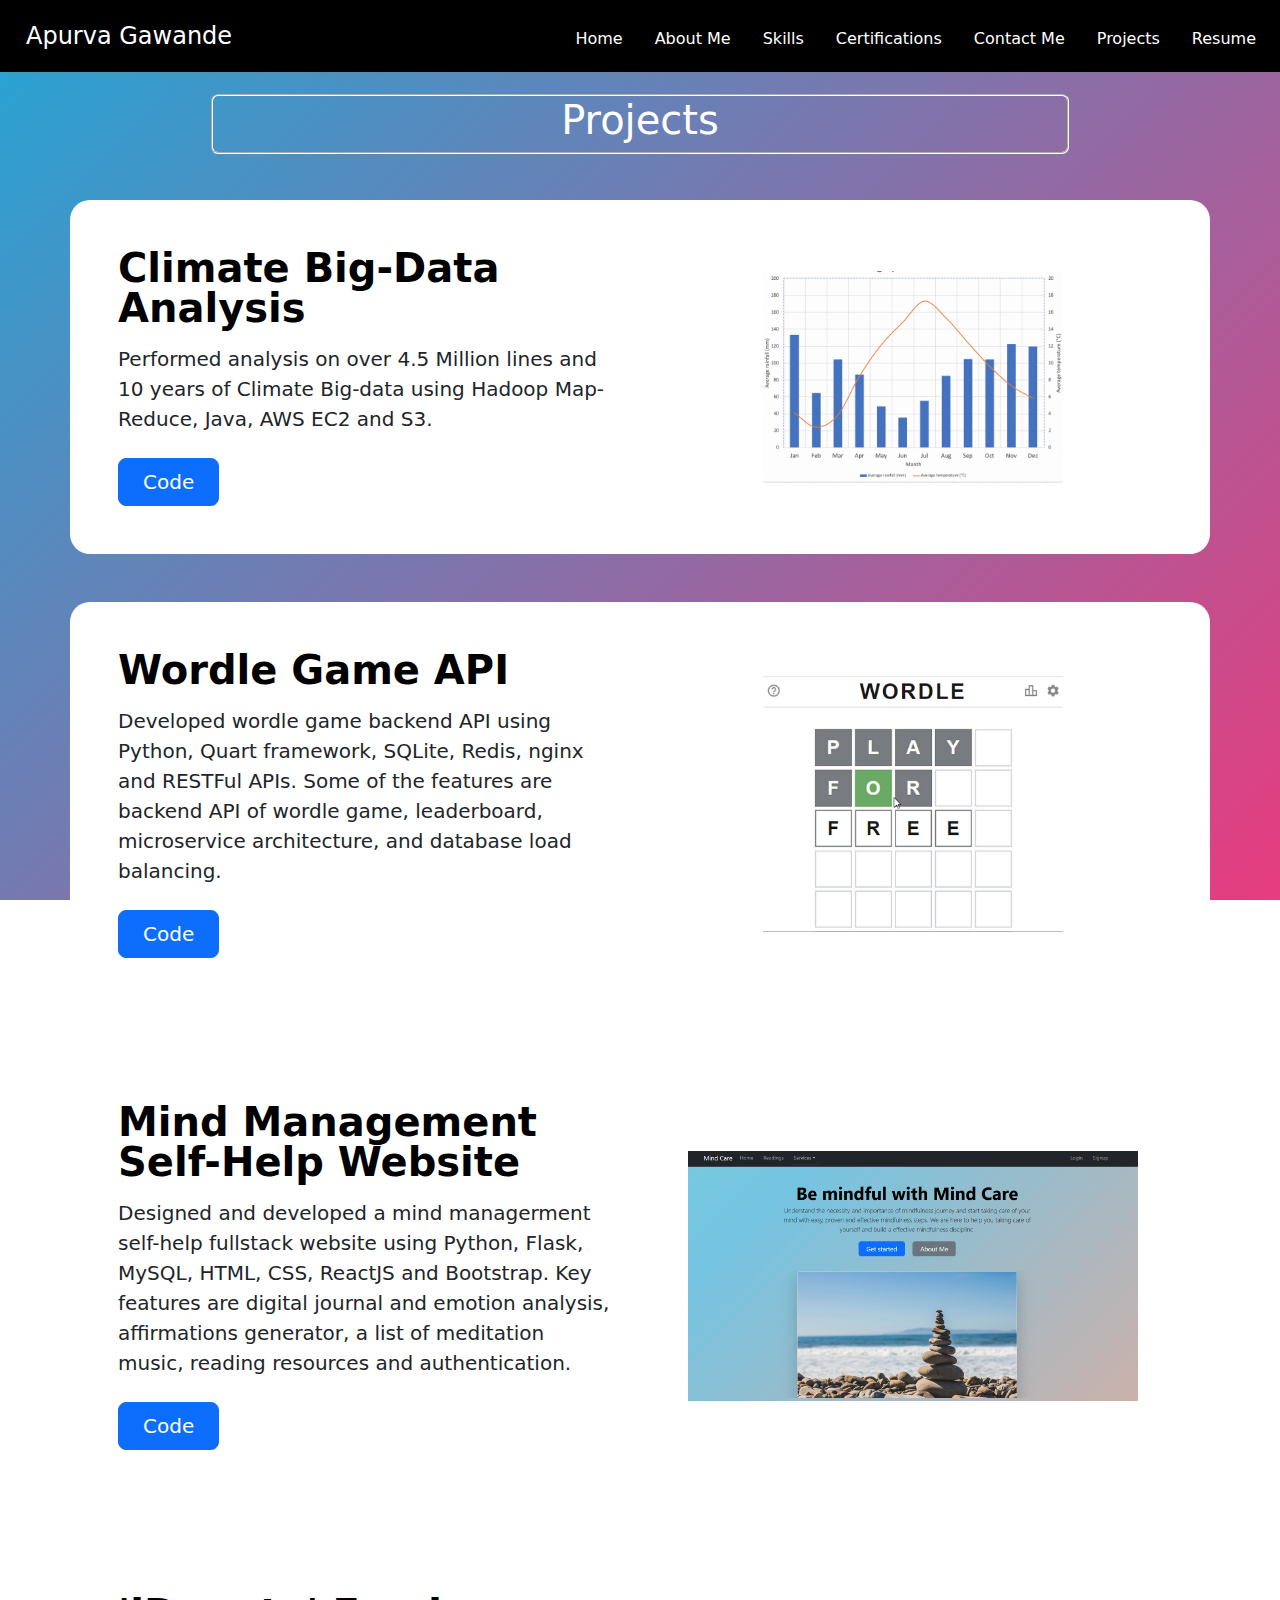
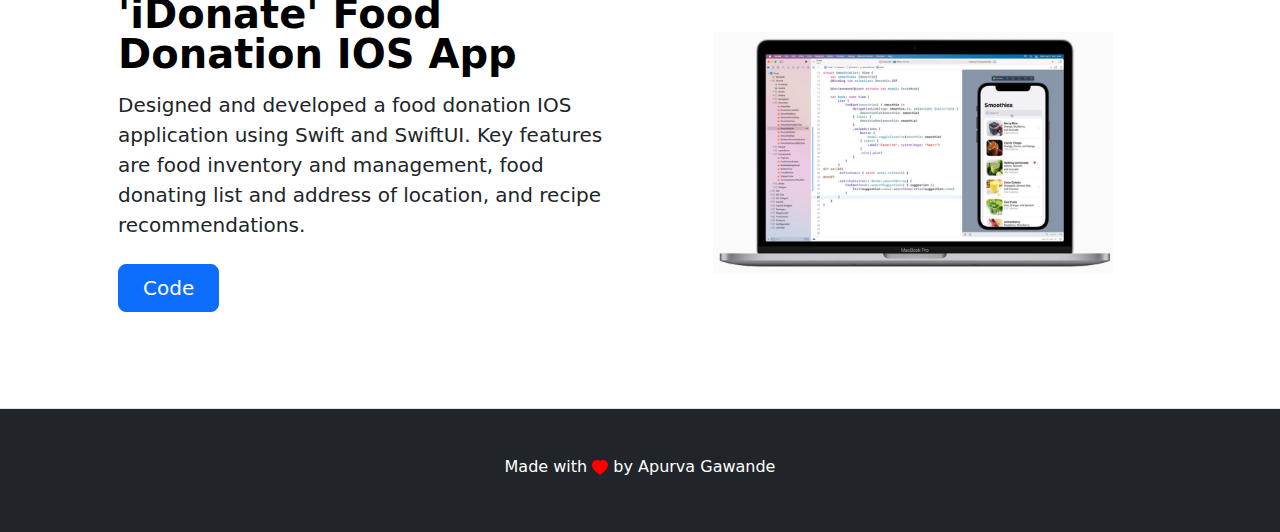
==== projects.html @ 17a97fa0 "first commit" ====
<!DOCTYPE html>
<html lang="en" dir="ltr">
    <head>
        <meta charset="utf-8">
        <title>Portfolio - Apurva Gawande</title>
        <link rel="stylesheet" href="index.css">
        <link href="https://fonts.googleapis.com/css?family=Press+Start+2P" rel="stylesheet">
        <link href="https://cdn.jsdelivr.net/npm/bootstrap@5.3.3/dist/css/bootstrap.min.css" rel="stylesheet" integrity="sha384-QWTKZyjpPEjISv5WaRU9OFeRpok6YctnYmDr5pNlyT2bRjXh0JMhjY6hW+ALEwIH" crossorigin="anonymous">
      </head>
      <body id="project">
        <header class="navbar navbar-expand-lg navbar-dark nav-active header-scrolled py-2 mb-4 px-3">
          <a type="button" href="/" class="d-flex align-items-center mb-3 mb-md-0 me-md-auto link-body-emphasis text-white">
          <span class="fs-4">Apurva Gawande</span>
          </a>
          <button class="navbar-toggler bg-body-light" type="button" data-bs-toggle="collapse" data-bs-target="#navbarsExample05" aria-controls="navbarsExample05" aria-expanded="false" aria-label="Toggle navigation">
            <span class="navbar-toggler-icon"></span>
          </button>
  
          <div class="collapse navbar-collapse justify-content-lg-end" id="navbarsExample05">
            <ul class="navbar-nav nav-underline mt-2 mb-2 mb-lg-0">
                <li class="nav-item"><a href="./index.html#home" class="nav-link text-white" aria-current="page">Home</a></li>
                <li class="nav-item"><a href="./index.html#about" class="nav-link text-white">About Me</a></li>
                <li class="nav-item"><a href="./index.html#skills" class="nav-link text-white">Skills</a></li>
                <li class="nav-item"><a href="./index.html#certifications" class="nav-link text-white">Certifications</a></li>
                <!-- <li class="nav-item"><a href="./index.html#experience" class="nav-link text-white">Experience</a></li> -->
                <li class="nav-item"><a href="./index.html#contact" class="nav-link text-white">Contact Me</a></li>
                <li class="nav-item"><a href="./projects.html" class="nav-link text-white">Projects</a></li>
                <li class="nav-item"><a href="./resume.html" class="nav-link text-white">Resume</a></li>
            </ul>
        </div>
      </header>
      <div class="container d-flex justify-content-center heading-button col-8">
        <h1 class="text-white">Projects</h1>
      </div>
      <div class="container project col-xxl-8 px-5 py-4 my-5">
        <div class="row flex-lg-row-reverse align-items-center g-5 py-4">
          <div class="col-10 col-sm-8 col-lg-6">
            <img src="./dataProject.png" class="d-block mx-lg-auto img-fluid" alt="Bootstrap Themes" width="300" height="200" loading="lazy">
          </div>
          <div class="col-lg-6">
            <h1 class="fw-bold text-body-emphasis lh-1 mb-3">Climate Big-Data Analysis</h1>
            <p class="lead">Performed analysis on over 4.5 Million lines and 10 years of Climate Big-data using Hadoop Map-Reduce, Java, AWS EC2 and S3.</p>
            <div class="d-grid gap-2 d-md-flex justify-content-md-start">
              <a href="https://github.com/ApurvaG04/Climate-Data-Analysis-using-Hadoop-Mapreduce" type="button" class="btn btn-primary btn-lg px-4 me-md-2 mt-2">Code</a>
              <!-- <button type="button" class="btn btn-outline-secondary btn-lg px-4">Default</button> -->
            </div>
          </div>
        </div>
      </div>
      <div class="container project col-xxl-8 px-5 py-4 my-5">
        <div class="row flex-lg-row-reverse align-items-center g-5 py-4">
          <div class="col-10 col-sm-8 col-lg-6">
            <img src="./wordleProject.png" class="d-block mx-lg-auto img-fluid" alt="Bootstrap Themes" width="300" height="200" loading="lazy">
          </div>
          <div class="col-lg-6">
            <h1 class="fw-bold text-body-emphasis lh-1 mb-3">Wordle Game API</h1>
            <p class="lead">Developed wordle game backend API using Python, Quart framework, SQLite, Redis, nginx and RESTFul APIs. Some of the features are backend API of wordle game, leaderboard, microservice architecture, and database load balancing.</p>
            <div class="d-grid gap-2 d-md-flex justify-content-md-start">
              <a href="https://github.com/ApurvaG04/Wordle-game-API" type="button" class="btn btn-primary btn-lg px-4 me-md-2 mt-2">Code</a>
              <!-- <button type="button" class="btn btn-outline-secondary btn-lg px-4">Default</button> -->
            </div>
          </div>
        </div>
      </div>
      <div class="container project col-xxl-8 px-5 py-4 my-5">
        <div class="row flex-lg-row-reverse align-items-center g-5 py-4">
          <div class="col-10 col-sm-8 col-lg-6">
            <img src="./mindcare.png" class="d-block mx-lg-auto img-fluid" alt="Bootstrap Themes" width="450" height="300" loading="lazy">
          </div>
          <div class="col-lg-6">
            <h1 class="fw-bold text-body-emphasis lh-1 mb-3">Mind Management Self-Help Website</h1>
            <p class="lead">Designed and developed a mind managerment self-help fullstack website using Python, Flask, MySQL, HTML, CSS, ReactJS and Bootstrap. Key features are digital journal and emotion analysis, affirmations generator, a list of meditation music, reading resources and authentication.</p>
            <div class="d-grid gap-2 d-md-flex justify-content-md-start">
              <a href="https://github.com/ApurvaG04/Mind-management-Fullstack-website" type="button" class="btn btn-primary btn-lg px-4 me-md-2 mt-2">Code</a>
              <!-- <button type="button" class="btn btn-outline-secondary btn-lg px-4">Default</button> -->
            </div>
          </div>
        </div>
      </div>
      <div class="container project col-xxl-8 px-5 py-4 my-5">
        <div class="row flex-lg-row-reverse align-items-center g-5 py-4">
          <div class="col-10 col-sm-8 col-lg-6">
            <img src="./iDonate.png" class="d-block mx-lg-auto img-fluid" alt="Bootstrap Themes" width="400" height="250" loading="lazy">
          </div>
          <div class="col-lg-6">
            <h1 class="fw-bold text-body-emphasis lh-1 mb-3">'iDonate' Food Donation IOS App</h1>
            <p class="lead">Designed and developed a food donation IOS application using Swift and SwiftUI. Key features are food inventory and management, food donating list and address of location, and recipe recommendations.</p>
            <div class="d-grid gap-2 d-md-flex justify-content-md-start">
              <a href="https://github.com/ApurvaG04/iDonate-IOS-app" type="button" class="btn btn-primary btn-lg px-4 me-md-2 mt-2">Code</a>
              <!-- <button type="button" class="btn btn-outline-secondary btn-lg px-4">Default</button> -->
            </div>
          </div>
        </div>
      </div>
      <div class="d-flex justify-content-center py-5 border-top text-bg-dark">
        <h6>Made with <i class="bi bi-heart-fill"><svg xmlns="http://www.w3.org/2000/svg" width="16" height="16" fill="red" class="bi bi-heart-fill" viewBox="0 0 16 16">
            <path fill-rule="evenodd" d="M8 1.314C12.438-3.248 23.534 4.735 8 15-7.534 4.736 3.562-3.248 8 1.314"></path>
          </svg></i> by Apurva Gawande</h6>
      </div>
      <script src="https://smtpjs.com/v3/smtp.js"></script>
        <script type="text/javascript" src="index.js"></script>
        <script src="https://cdn.jsdelivr.net/npm/bootstrap@5.3.3/dist/js/bootstrap.bundle.min.js" integrity="sha384-YvpcrYf0tY3lHB60NNkmXc5s9fDVZLESaAA55NDzOxhy9GkcIdslK1eN7N6jIeHz" crossorigin="anonymous"></script>
      </body>
</html>
---- index.css ----
html, body {
    width: 100%;
    height:100%;
    font-family:'Roboto';
  }
  
.home {
      background: linear-gradient(-45deg, #ee7752, #e73c7e, #23a6d5, #23d5ab);
      background-size: 400% 400%;
      height:max-content;
      animation: gradient 15s ease infinite;
      padding-top: 6vh;
      padding-bottom: 6vh;
}

.picture {
  border-radius: 160px;
  border: 5px solid black;
}

#project, #resume {
  background: linear-gradient(-45deg, #e73c7e, #23a6d5);
  background-attachment: fixed;
}

#about {
  text-align: justify;
}

.project {
  background-color: white;
  border-radius: 20px;
}

.heading-button {
  outline-width: 2px;
  outline-color: white;
  outline-style: groove;
  border-radius: 5px;

}

nav.nav-fixed {
  width: 100%;
  position:fixed;
  /* background-color: black; */
  box-shadow: 5px -1px 12px -5px grey;
  transition: 0.3s ease-in-out;
}

.nav-passive {
  background: linear-gradient(-45deg, #ee7752, #e73c7e, #23a6d5, #23d5ab);
  background-size: 400% 400%;
  height:max-content;
  animation: gradient 15s ease infinite;
}


.nav-active {
  background-color: black;
  box-shadow: 5px -1px 12px -5px grey;
}

span {
    padding: 10px;
}

#skills > p > span > img {
    height: 70px;
    width: 70px;
}

#skills {
    height: 100vh;
}
  
  @keyframes gradient {
      0% {
          background-position: 0% 50%;
      }
      50% {
          background-position: 100% 50%;
      }
      100% {
          background-position: 0% 50%;
      }
  }

.footer, #certifications {
  background: linear-gradient(-45deg, #e73c7e, #23a6d5);
  /* height: 100vh; */
}

.cert-bkg {
  background-color: white;
}

#message, #subject, #email {
  background-color: #6dc5e587;
}

.wave {
    animation-duration: 2.1s;
    animation-iteration-count: infinite;
    animation-name: wave-animation;
    display: inline-block;
    transform-origin: 70% 70%;
    height: 50px;
    width: 50px;
    
}

a:link { 
  text-decoration: none; 
} 
a:visited { 
  text-decoration: none; 
} 
a:hover { 
  text-decoration: none; 
} 
a:active { 
  text-decoration: none; 
}

.experience-timeline {
  
  background: linear-gradient(-45deg, #e73c7e7f, #23a5d575);
  height: 100vh;
  width: 10px;
}

.experience-points {
  margin-left: -5px;
  background-color: rgb(81, 26, 81);
  height: 30px;
  width: 100px;
  border-radius: 10px;
  
}

.experience-masters {
  margin-top: 5vh;
  content: "2022-2024";
}

.experience-work {
  margin-top: 40vh;
  content: "2018-2021";
}

.experience-bachelors {
  margin-top: 40vh;
}



.css-typing p {
  border-right: .15em solid orange;
  font-family: "Courier";
  font-size: 20px;
  white-space: nowrap;
  overflow: hidden;
  color: white;
}
.css-typing p:nth-child(1) {
  width: 11.5em;
  -webkit-animation: type 2s steps(40, end);
  animation: type 2s steps(40, end);
  -webkit-animation-fill-mode: forwards;
  animation-fill-mode: forwards;
}

.css-typing p:nth-child(2) {
  width: 11.5em;
  opacity: 0;
  -webkit-animation: type2 2s steps(40, end);
  animation: type2 2s steps(40, end);
  -webkit-animation-delay: 2s;
  animation-delay: 2s;
  -webkit-animation-fill-mode: forwards;
  animation-fill-mode: forwards;
}

.css-typing p:nth-child(3) {
  width: 9em;
  opacity: 0;
  -webkit-animation: type2 2s steps(20, end);
  animation: type2 2s steps(20, end);
  -webkit-animation-delay: 4s;
  animation-delay: 4s;
  -webkit-animation-fill-mode: forwards;
  animation-fill-mode: forwards;
}

.css-typing p:nth-child(4) {
    width: 9em;
    opacity: 0;
    -webkit-animation: type2 2s steps(20, end);
    animation: type2 2s steps(20, end);
    -webkit-animation-delay: 6s;
    animation-delay: 6s;
    -webkit-animation-fill-mode: forwards;
    animation-fill-mode: forwards;
  }

  .css-typing p:nth-child(5) {
    width: 6em;
    opacity: 0;
    -webkit-animation: type2 2s steps(20, end);
    animation: type2 2s steps(20, end);
    -webkit-animation-delay: 8s;
    animation-delay: 8s;
    -webkit-animation-fill-mode: forwards;
    animation-fill-mode: forwards;
  }

.contact-card {
  align-items: center;
  background-color: white;
}
.contact-headline {
  text-align: center;
}

@keyframes type {
  0% {
    width: 0;
  }
  99.9% {
    border-right: .15em solid orange;
  }
  100% {
    border: none;
  }
}

@-webkit-keyframes type {
  0% {
    width: 0;
  }
  99.9% {
    border-right: .15em solid orange;
  }
  100% {
    border: none;
  }
}

@keyframes type2 {
  0% {
    width: 0;
  }
  1% {
    opacity: 1;
  }
  99.9% {
    border-right: .15em solid orange;
  }
  100% {
    opacity: 1;
    border: none;
  }
}

@-webkit-keyframes type2 {
  0% {
    width: 0;
  }
  1% {
    opacity: 1;
  }
  99.9% {
    border-right: .15em solid orange;
  }
  100% {
    opacity: 1;
    border: none;
  }
}

@keyframes type3 {
  0% {
    width: 0;
  }
  1% {
    opacity: 1;
  }
  100% {
    opacity: 1;
  }
}

@-webkit-keyframes type3 {
  0% {
    width: 0;
  }
  1% {
    opacity: 1;
  }
  100% {
    opacity: 1;
  }
}

@keyframes blink {
  50% {
    border-color: transparent;
  }
}
@-webkit-keyframes blink {
  50% {
    border-color: tranparent;
  }
}

@keyframes wave-animation {
    0% {
        transform: rotate(0deg);
    }
    10% {
        transform: rotate(14deg);
    }
    20% {
        transform: rotate(-8deg);
    }
    30% {
        transform: rotate(14deg);
    }
    40% {
        transform: rotate(-4deg);
    }
    50% {
        transform: rotate(10deg);
    }
    60% {
        transform: rotate(0deg);
    }
    100% {
        transform: rotate(0deg);
    }
}
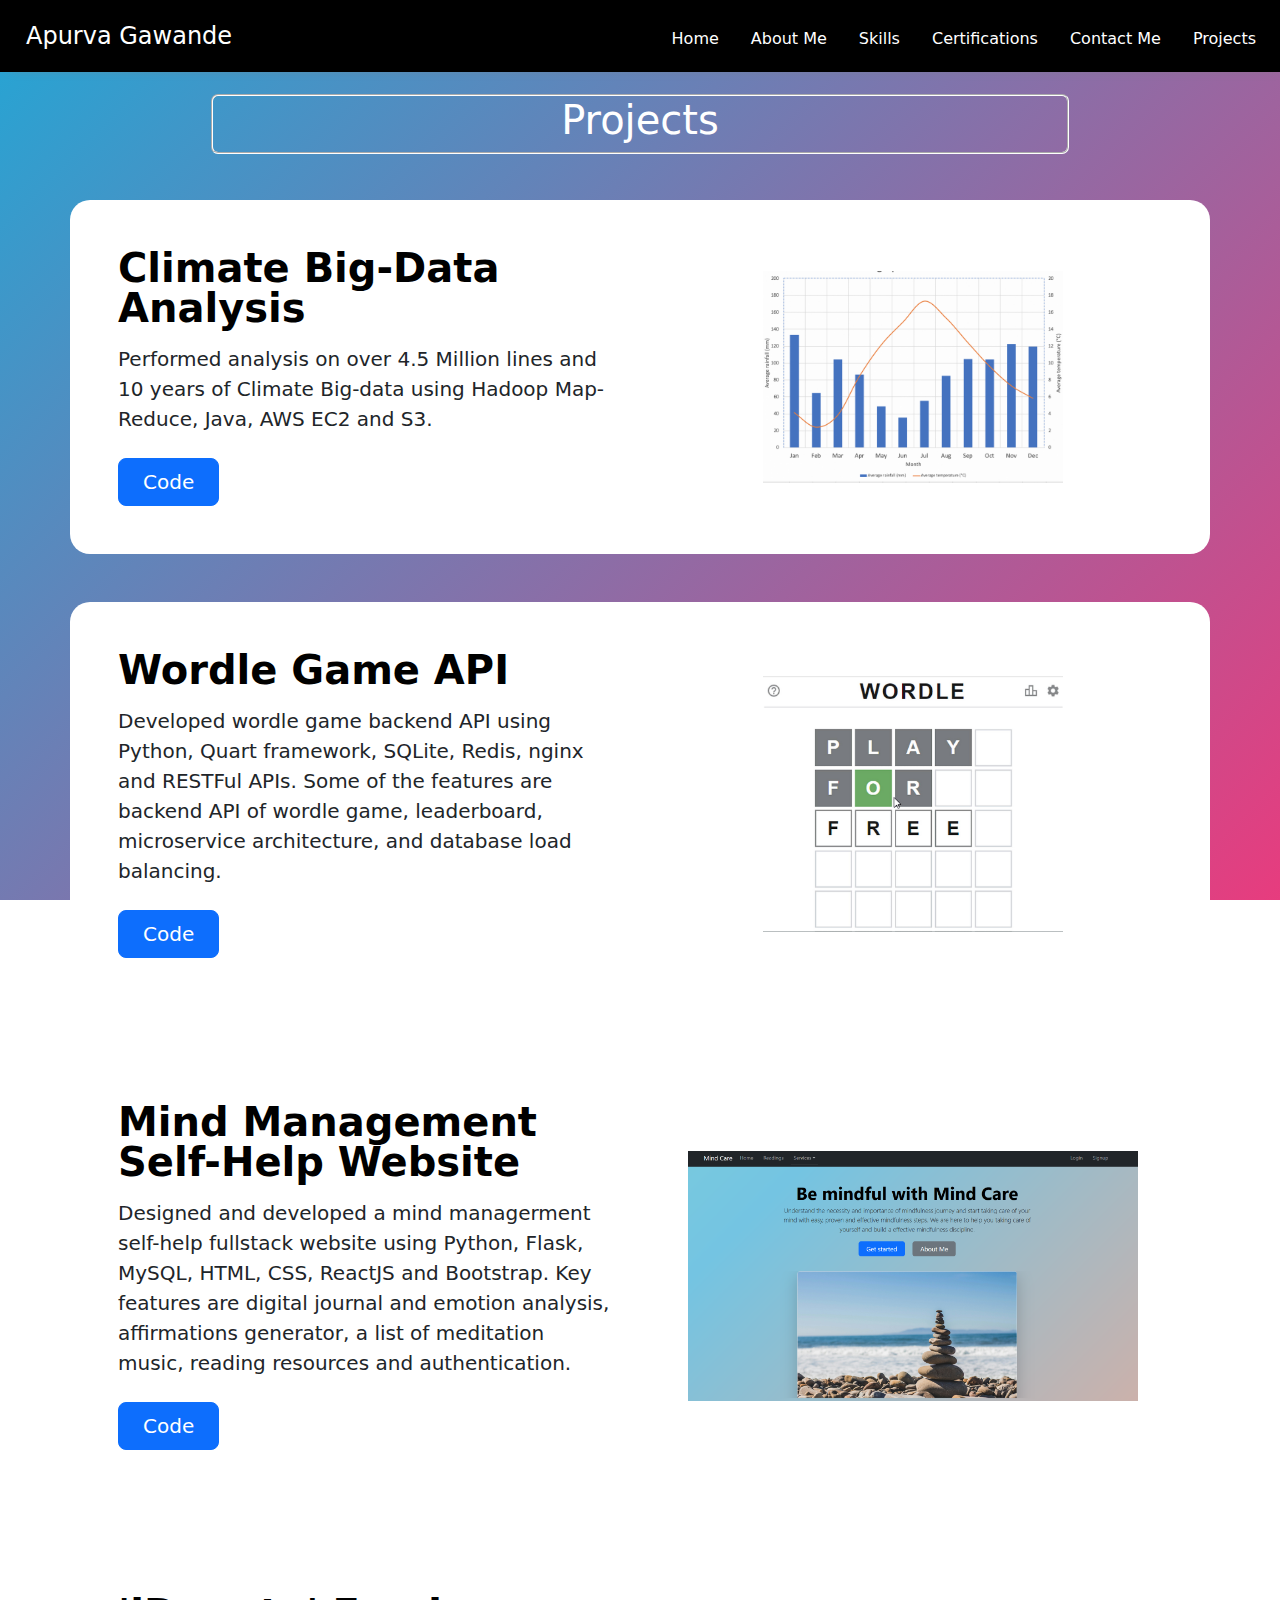
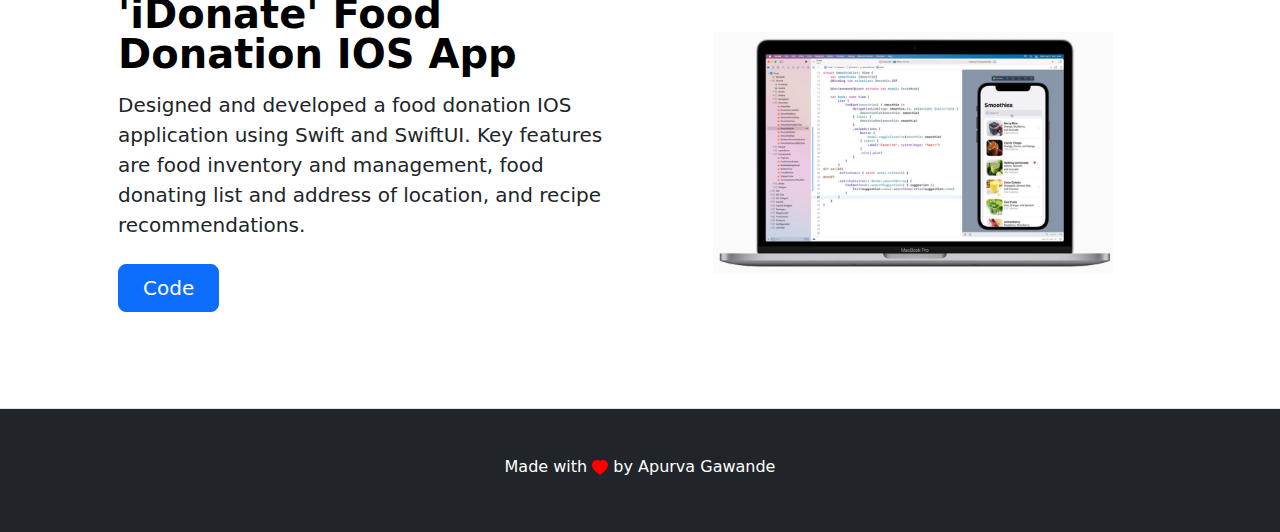
==== commit 137a6c23: "updated" ====
--- a/projects.html
+++ b/projects.html
@@ -25,9 +25,9 @@
                 <!-- <li class="nav-item"><a href="./index.html#experience" class="nav-link text-white">Experience</a></li> -->
                 <li class="nav-item"><a href="./index.html#contact" class="nav-link text-white">Contact Me</a></li>
                 <li class="nav-item"><a href="./projects.html" class="nav-link text-white">Projects</a></li>
-                <li class="nav-item"><a href="./resume.html" class="nav-link text-white">Resume</a></li>
+                <!-- <li class="nav-item"><a href="./resume.html" class="nav-link text-white">Resume</a></li> -->
             </ul>
-        </div>
+          </div>
       </header>
       <div class="container d-flex justify-content-center heading-button col-8">
         <h1 class="text-white">Projects</h1>
--- a/index.css
+++ b/index.css
@@ -14,7 +14,7 @@
 }
 
 .picture {
-  border-radius: 160px;
+  border-radius: 2000px;
   border: 5px solid black;
 }
 
@@ -71,7 +71,7 @@
 }
 
 #skills {
-    height: 100vh;
+    height:max-content;
 }
   
   @keyframes gradient {
